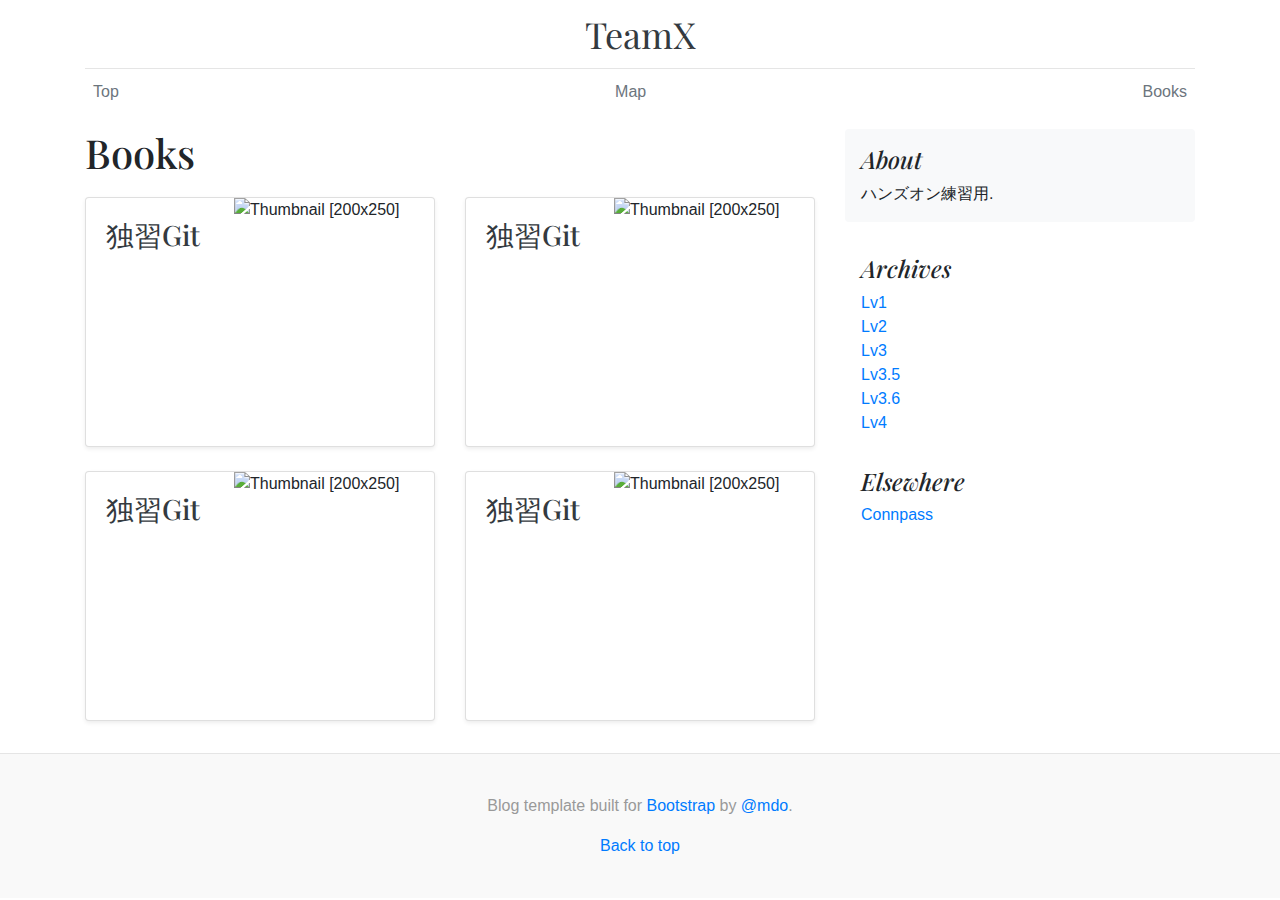
==== books.html @ 337439c2 "コミットです。" ====
<!doctype html>
<html lang="en">
  <head>
    <meta charset="utf-8">
    <meta name="viewport" content="width=device-width, initial-scale=1, shrink-to-fit=no">

    <title>Git Hands-on sample site</title>

    <!-- Bootstrap core CSS -->
    <link href="bootstrap/css/bootstrap.min.css" rel="stylesheet">

    <!-- Custom styles for this template -->
    <link href="https://fonts.googleapis.com/css?family=Playfair+Display:700,900" rel="stylesheet">
    <link href="blog.css" rel="stylesheet">
  </head>

  <body>

    <div class="container">
      <header class="blog-header py-3">
        <div class="row flex-nowrap justify-content-between align-items-center">
          <div class="col-4 pt-1">
          </div>
          <div class="col-4 text-center">
            <a class="blog-header-logo text-dark" href="index.html">TeamX</a>
          </div>
          <div class="col-4 d-flex justify-content-end align-items-center">
          </div>
        </div>
      </header>

      <div class="nav-scroller py-1 mb-2">
        <nav class="nav d-flex justify-content-between">
          <a class="p-2 text-muted" href="index.html">Top</a>
          <a class="p-2 text-muted" href="map.html">Map</a>
          <a class="p-2 text-muted" href="books.html">Books</a>
        </nav>
      </div>

      <div class="row mb-2">
      </div>
    </div>

    <main role="main" class="container">
      <div class="row">
      
            
        <div class="col-md-8 blog-main">
        
          <h2 class="blog-post-title">Books</h2>
          <p class="blog-post-meta"></p>
            
          <div class="row mb-2">
            <div class="col-md-6">
              <div class="card flex-md-row mb-4 shadow-sm h-md-250">
                <div class="card-body d-flex flex-column align-items-start">
                  <h3 class="mb-0">
                    <a class="text-dark" href="https://www.amazon.co.jp/dp/4798144614/">独習Git</a>
                  </h3>
                </div>
                <img class="card-img-right flex-auto d-none d-lg-block" alt="Thumbnail [200x250]" style="width: 200px; height: 250px;" src="https://images-na.ssl-images-amazon.com/images/I/51IvJi4w3iL._SX402_BO1,204,203,200_.jpg" data-holder-rendered="true">
              </div>
            </div>
            <div class="col-md-6">
              <div class="card flex-md-row mb-4 shadow-sm h-md-250">
                <div class="card-body d-flex flex-column align-items-start">
                  <h3 class="mb-0">
                    <a class="text-dark" href="https://www.amazon.co.jp/dp/4798144614/">独習Git</a>
                  </h3>
                </div>
                <img class="card-img-right flex-auto d-none d-lg-block" alt="Thumbnail [200x250]" style="width: 200px; height: 250px;" src="https://images-na.ssl-images-amazon.com/images/I/51IvJi4w3iL._SX402_BO1,204,203,200_.jpg" data-holder-rendered="true">
              </div>
            </div>
            <div class="col-md-6">
              <div class="card flex-md-row mb-4 shadow-sm h-md-250">
                <div class="card-body d-flex flex-column align-items-start">
                  <h3 class="mb-0">
                    <a class="text-dark" href="https://www.amazon.co.jp/dp/4798144614/">独習Git</a>
                  </h3>
                </div>
                <img class="card-img-right flex-auto d-none d-lg-block" alt="Thumbnail [200x250]" style="width: 200px; height: 250px;" src="https://images-na.ssl-images-amazon.com/images/I/51IvJi4w3iL._SX402_BO1,204,203,200_.jpg" data-holder-rendered="true">
              </div>
            </div>
            <div class="col-md-6">
              <div class="card flex-md-row mb-4 shadow-sm h-md-250">
                <div class="card-body d-flex flex-column align-items-start">
                  <h3 class="mb-0">
                    <a class="text-dark" href="https://www.amazon.co.jp/dp/4798144614/">独習Git</a>
                  </h3>
                </div>
                <img class="card-img-right flex-auto d-none d-lg-block" alt="Thumbnail [200x250]" style="width: 200px; height: 250px;" src="https://images-na.ssl-images-amazon.com/images/I/51IvJi4w3iL._SX402_BO1,204,203,200_.jpg" data-holder-rendered="true">
              </div>
            </div>
          </div>
        
        </div><!-- /.blog-main -->

        <aside class="col-md-4 blog-sidebar">
          <div class="p-3 mb-3 bg-light rounded">
            <h4 class="font-italic">About</h4>
            <p class="mb-0">ハンズオン練習用.</p>
          </div>

          <div class="p-3">
            <h4 class="font-italic">Archives</h4>
            <ol class="list-unstyled mb-0">
              <li><a href="https://goo.gl/NxhUoJ">Lv1</a></li>
              <li><a href="https://goo.gl/NxhUoJ">Lv2</a></li>
              <li><a href="https://goo.gl/NxhUoJ">Lv3</a></li>
              <li><a href="https://goo.gl/NxhUoJ">Lv3.5</a></li>
              <li><a href="https://goo.gl/NxhUoJ">Lv3.6</a></li>
              <li><a href="https://goo.gl/NxhUoJ">Lv4</a></li>
            </ol>
          </div>

          <div class="p-3">
            <h4 class="font-italic">Elsewhere</h4>
            <ol class="list-unstyled">
              <li><a href="https://oss.connpass.com/">Connpass</a></li>
            </ol>
          </div>
        </aside><!-- /.blog-sidebar -->

      </div><!-- /.row -->

    </main><!-- /.container -->

    <footer class="blog-footer">
      <p>Blog template built for <a href="https://getbootstrap.com/">Bootstrap</a> by <a href="https://twitter.com/mdo">@mdo</a>.</p>
      <p>
        <a href="#">Back to top</a>
      </p>
    </footer>

    <!-- Bootstrap core JavaScript
    ================================================== -->
    <!-- Placed at the end of the document so the pages load faster -->
    <script src="https://code.jquery.com/jquery-3.3.1.slim.min.js" integrity="sha384-q8i/X+965DzO0rT7abK41JStQIAqVgRVzpbzo5smXKp4YfRvH+8abtTE1Pi6jizo" crossorigin="anonymous"></script>
    <script>window.jQuery || document.write('<script src="../../assets/js/vendor/jquery-slim.min.js"><\/script>')</script>
    <script src="bootstrap/js/bootstrap.min.js"></script>
    <script>
      Holder.addTheme('thumb', {
        bg: '#55595c',
        fg: '#eceeef',
        text: 'Thumbnail'
      });
    </script>
  </body>
</html>
---- blog.css ----
/* stylelint-disable selector-list-comma-newline-after */

.blog-header {
  line-height: 1;
  border-bottom: 1px solid #e5e5e5;
}

.blog-header-logo {
  font-family: "Playfair Display", Georgia, "Times New Roman", serif;
  font-size: 2.25rem;
}

.blog-header-logo:hover {
  text-decoration: none;
}

h1, h2, h3, h4, h5, h6 {
  font-family: "Playfair Display", Georgia, "Times New Roman", serif;
}

.display-4 {
  font-size: 2.5rem;
}
@media (min-width: 768px) {
  .display-4 {
    font-size: 3rem;
  }
}

.nav-scroller {
  position: relative;
  z-index: 2;
  height: 2.75rem;
  overflow-y: hidden;
}

.nav-scroller .nav {
  display: -ms-flexbox;
  display: flex;
  -ms-flex-wrap: nowrap;
  flex-wrap: nowrap;
  padding-bottom: 1rem;
  margin-top: -1px;
  overflow-x: auto;
  text-align: center;
  white-space: nowrap;
  -webkit-overflow-scrolling: touch;
}

.nav-scroller .nav-link {
  padding-top: .75rem;
  padding-bottom: .75rem;
  font-size: .875rem;
}

.card-img-right {
  height: 100%;
  border-radius: 0 3px 3px 0;
}

.flex-auto {
  -ms-flex: 0 0 auto;
  flex: 0 0 auto;
}

.h-250 { height: 250px; }
@media (min-width: 768px) {
  .h-md-250 { height: 250px; }
}

/*
 * Blog name and description
 */
.blog-title {
  margin-bottom: 0;
  font-size: 2rem;
  font-weight: 400;
}
.blog-description {
  font-size: 1.1rem;
  color: #999;
}

@media (min-width: 40em) {
  .blog-title {
    font-size: 3.5rem;
  }
}

/* Pagination */
.blog-pagination {
  margin-bottom: 4rem;
}
.blog-pagination > .btn {
  border-radius: 2rem;
}

/*
 * Blog posts
 */
.blog-post {
  margin-bottom: 4rem;
}
.blog-post-title {
  margin-bottom: .25rem;
  font-size: 2.5rem;
}
.blog-post-meta {
  margin-bottom: 1.25rem;
  color: #999;
}

/*
 * Footer
 */
.blog-footer {
  padding: 2.5rem 0;
  color: #999;
  text-align: center;
  background-color: #f9f9f9;
  border-top: .05rem solid #e5e5e5;
}
.blog-footer p:last-child {
  margin-bottom: 0;
}
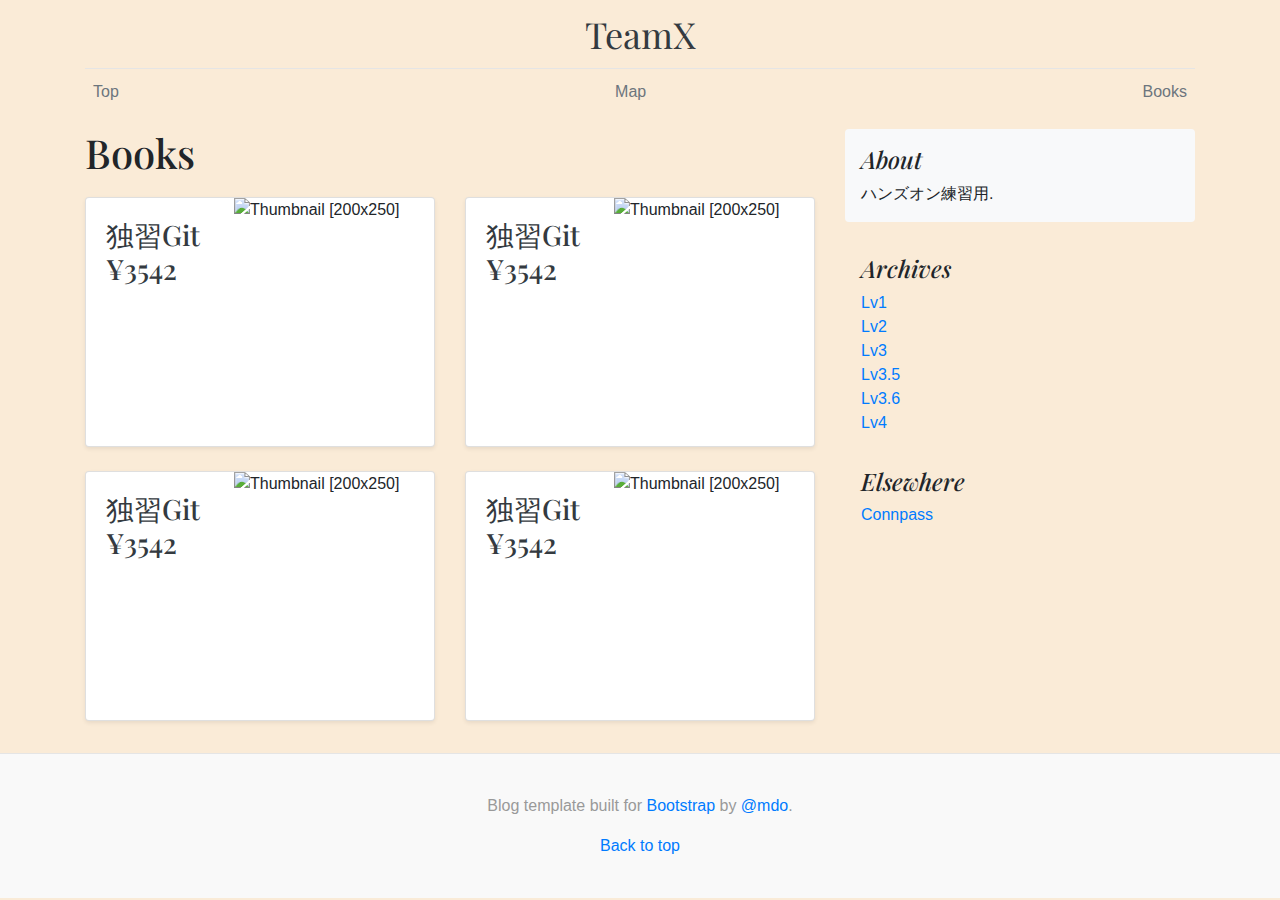
==== commit 1fc191cb: "Change book info" ====
--- a/books.html
+++ b/books.html
@@ -55,7 +55,7 @@
               <div class="card flex-md-row mb-4 shadow-sm h-md-250">
                 <div class="card-body d-flex flex-column align-items-start">
                   <h3 class="mb-0">
-                    <a class="text-dark" href="https://www.amazon.co.jp/dp/4798144614/">独習Git</a>
+                    <a class="text-dark" href="https://www.amazon.co.jp/dp/4798144614/">独習Git ¥3542</a>
                   </h3>
                 </div>
                 <img class="card-img-right flex-auto d-none d-lg-block" alt="Thumbnail [200x250]" style="width: 200px; height: 250px;" src="https://images-na.ssl-images-amazon.com/images/I/51IvJi4w3iL._SX402_BO1,204,203,200_.jpg" data-holder-rendered="true">
@@ -65,7 +65,7 @@
               <div class="card flex-md-row mb-4 shadow-sm h-md-250">
                 <div class="card-body d-flex flex-column align-items-start">
                   <h3 class="mb-0">
-                    <a class="text-dark" href="https://www.amazon.co.jp/dp/4798144614/">独習Git</a>
+                    <a class="text-dark" href="https://www.amazon.co.jp/dp/4798144614/">独習Git ¥3542</a>
                   </h3>
                 </div>
                 <img class="card-img-right flex-auto d-none d-lg-block" alt="Thumbnail [200x250]" style="width: 200px; height: 250px;" src="https://images-na.ssl-images-amazon.com/images/I/51IvJi4w3iL._SX402_BO1,204,203,200_.jpg" data-holder-rendered="true">
@@ -75,7 +75,7 @@
               <div class="card flex-md-row mb-4 shadow-sm h-md-250">
                 <div class="card-body d-flex flex-column align-items-start">
                   <h3 class="mb-0">
-                    <a class="text-dark" href="https://www.amazon.co.jp/dp/4798144614/">独習Git</a>
+                    <a class="text-dark" href="https://www.amazon.co.jp/dp/4798144614/">独習Git ¥3542</a>
                   </h3>
                 </div>
                 <img class="card-img-right flex-auto d-none d-lg-block" alt="Thumbnail [200x250]" style="width: 200px; height: 250px;" src="https://images-na.ssl-images-amazon.com/images/I/51IvJi4w3iL._SX402_BO1,204,203,200_.jpg" data-holder-rendered="true">
@@ -85,7 +85,7 @@
               <div class="card flex-md-row mb-4 shadow-sm h-md-250">
                 <div class="card-body d-flex flex-column align-items-start">
                   <h3 class="mb-0">
-                    <a class="text-dark" href="https://www.amazon.co.jp/dp/4798144614/">独習Git</a>
+                    <a class="text-dark" href="https://www.amazon.co.jp/dp/4798144614/">独習Git ¥3542</a>
                   </h3>
                 </div>
                 <img class="card-img-right flex-auto d-none d-lg-block" alt="Thumbnail [200x250]" style="width: 200px; height: 250px;" src="https://images-na.ssl-images-amazon.com/images/I/51IvJi4w3iL._SX402_BO1,204,203,200_.jpg" data-holder-rendered="true">
--- a/blog.css
+++ b/blog.css
@@ -122,4 +122,8 @@
 }
 .blog-footer p:last-child {
   margin-bottom: 0;
+}
+
+body {
+  background-color: antiquewhite;
 }